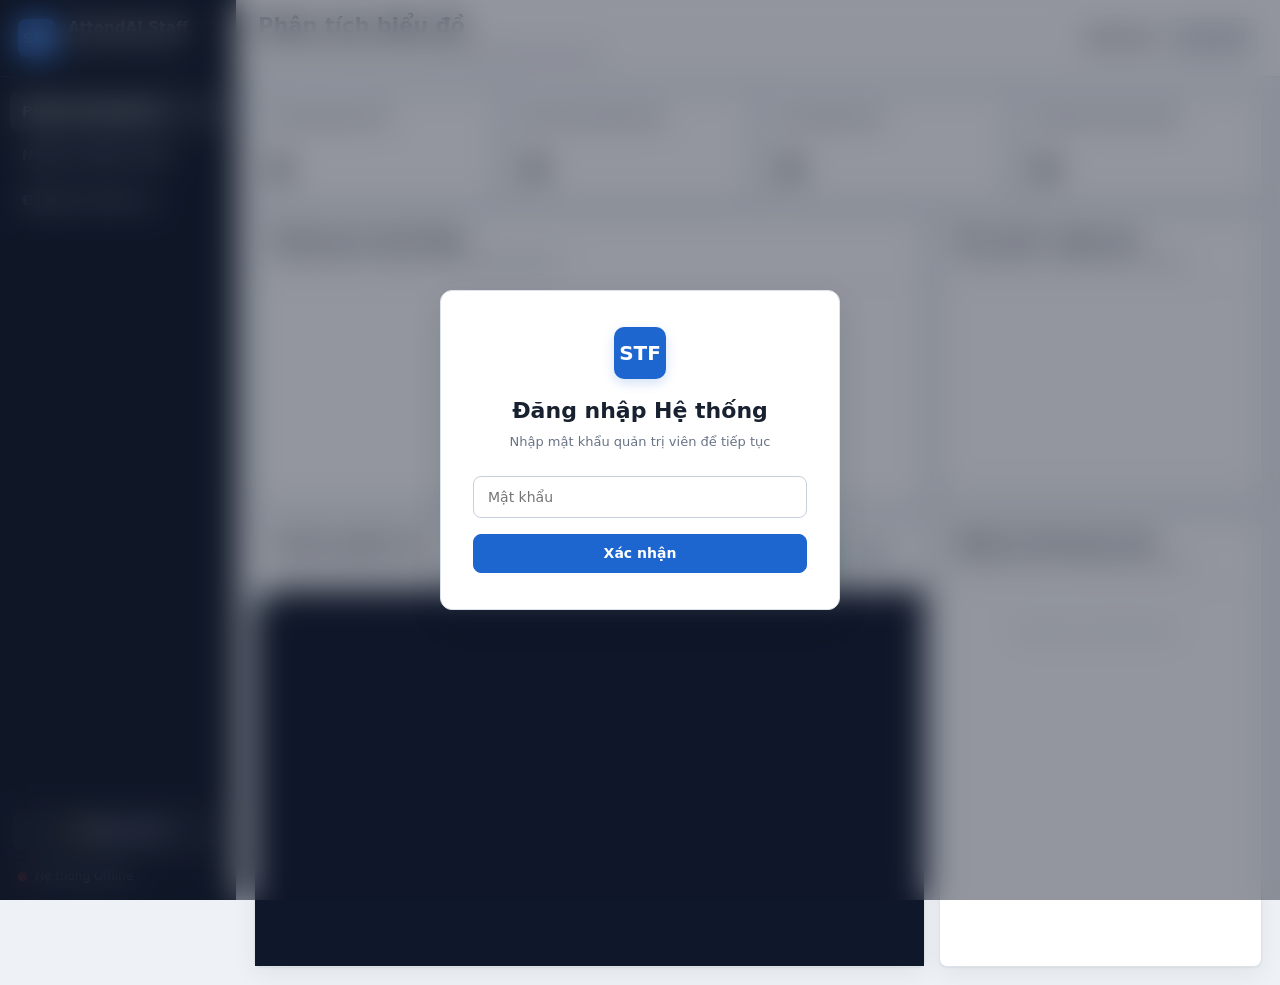
==== frontend/admin/index.html @ 1f4bd06a "Initial commit: AttendAI complete system" ====
<!DOCTYPE html>
<html lang="vi">
<head>
  <meta charset="UTF-8">
  <meta name="viewport" content="width=device-width, initial-scale=1.0">
  <title>AttendAI Admin — Quản lý nhân viên</title>
  <meta name="description" content="Dashboard quản trị nhận diện khuôn mặt nhân viên">
  <link rel="stylesheet" href="admin.css">
  <script src="https://cdn.jsdelivr.net/npm/sweetalert2@11"></script>
</head>
<body>
  <aside class="sidebar" aria-label="Admin navigation">
    <div class="brand">
      <div class="brand-mark">STF</div>
      <div>
        <div class="brand-title">AttendAI Staff</div>
        <div class="brand-subtitle">Quản trị Hệ thống</div>
      </div>
    </div>

    <nav class="nav-list">
      <button class="nav-item active" type="button" data-view="dashboard">Phân tích biểu đồ</button>
      <button class="nav-item" type="button" data-view="attendance">Nhật ký điểm danh</button>
      <button class="nav-item" type="button" data-view="users">Đăng ký nhân sự</button>
    </nav>

    <div class="sidebar-footer">
      <button id="logoutBtn" class="btn-logout" type="button">🔓 Đăng xuất</button>
      <div class="sidebar-status">
        <span class="status-dot" id="wsDot"></span>
        <span id="wsStatus">WebSocket offline</span>
      </div>
    </div>
  </aside>

  <main class="app-shell">
    <header class="topbar">
      <div>
        <h1 id="pageTitle">Phân tích biểu đồ</h1>
        <p id="pageSubtitle">Phân tích tần suất và lưu lượng điểm danh nhân viên</p>
      </div>
      <div class="topbar-actions">
        <time class="clock" id="clock">--:--:--</time>
        <button class="btn btn-secondary" type="button" data-action="refresh-all">Làm mới</button>
      </div>
    </header>

    <div class="content">
      
      <!-- ═══ VIEW 1: ANALYSE (Biểu đồ) ══════════════════════ -->
      <section class="view-panel active" id="view-dashboard" data-panel="dashboard">
        <div class="metric-grid">
          <article class="metric-card">
            <span class="metric-label">Tổng nhân viên</span>
            <strong id="metricStudents">0</strong>
          </article>
          <article class="metric-card">
            <span class="metric-label">Đã đi làm hôm nay</span>
            <strong id="metricActiveSession">0</strong>
          </article>
          <article class="metric-card">
            <span class="metric-label">Vào đúng giờ</span>
            <strong id="metricClasses">0</strong>
          </article>
          <article class="metric-card">
            <span class="metric-label">Tổng số lượt quét</span>
            <strong id="metricAttendance">0</strong>
          </article>
        </div>

        <div class="dashboard-grid">
          <!-- Department Stats Bar Chart -->
          <section class="panel">
            <div class="panel-header">
              <div>
                <h2>Phòng ban hoạt động</h2>
                <p>Số lượt check-in hôm nay theo từng bộ phận</p>
              </div>
            </div>
            <div id="deptChartContainer" class="chart-bar-container">
              <!-- Dynamically populated -->
            </div>
          </section>

          <!-- Weekly Check-in Bar Chart -->
          <section class="panel">
            <div class="panel-header">
              <div>
                <h2>Tần suất 7 ngày qua</h2>
                <p>Số lượt check-in ghi nhận mỗi ngày</p>
              </div>
            </div>
            <div id="weeklyChart" class="weekly-chart">
              <!-- Dynamically populated -->
            </div>
          </section>

          <!-- Realtime Camera Stream -->
          <section class="panel">
            <div class="panel-header">
              <div>
                <h2>Camera giám sát</h2>
                <p>Luồng nhận diện trực tiếp</p>
              </div>
              <div class="button-row">
                <button class="btn btn-success" type="button" data-action="start-camera">Bật</button>
                <button class="btn btn-secondary" type="button" data-action="stop-camera">Tắt</button>
              </div>
            </div>
            <div class="camera-frame">
              <img id="cameraPreview" src="/api/camera/stream" alt="Camera stream">
              <div class="cam-waiting hidden" id="adminCamWaiting">
                <div class="cam-waiting-icon">📷</div>
                <p>Camera offline</p>
              </div>
            </div>
          </section>

          <!-- Realtime Event Logs -->
          <section class="panel">
            <div class="panel-header">
              <div>
                <h2>Nhật ký thời gian thực</h2>
                <p>Sự kiện check-in trực tiếp từ camera</p>
              </div>
            </div>
            <div class="event-list" id="eventFeed">
              <p class="empty-text">Đang chờ sự kiện quét...</p>
            </div>
          </section>
        </div>
      </section>

      <!-- ═══ VIEW 2: LOGS (Nhật ký) ═════════════════════════ -->
      <section class="view-panel" id="view-attendance" data-panel="attendance">
        <section class="panel">
          <div class="panel-header">
            <div>
              <h2>Nhật ký điểm danh</h2>
              <p id="attendanceCountText">0 bản ghi</p>
            </div>
            <div class="button-row">
              <button class="btn btn-secondary" type="button" data-action="clear-attendance-filter">Xóa lọc</button>
              <button class="btn btn-primary" type="button" data-action="export-attendance">Xuất CSV</button>
            </div>
          </div>
          <div class="filter-grid">
            <label>
              <span>Phòng ban</span>
              <select id="attendanceDeptFilter">
                <option value="">Tất cả phòng ban</option>
                <option value="Cyber Security">Cyber Security</option>
                <option value="Physical Intelligence">Physical Intelligence</option>
                <option value="Logistics & Supply">Logistics & Supply</option>
                <option value="Executive Board">Executive Board</option>
              </select>
            </label>
            <label>
              <span>Ngày điểm danh</span>
              <input id="attendanceDateFilter" type="date">
            </label>
            <label>
              <span>Tìm kiếm tên / mã số</span>
              <input id="attendanceSearchFilter" type="text" placeholder="Nhập từ khóa...">
            </label>
          </div>
          <div class="table-wrap">
            <table>
              <thead>
                <tr>
                  <th>Ảnh</th>
                  <th>Mã nhân viên</th>
                  <th>Họ và tên</th>
                  <th>Phòng ban</th>
                  <th>Thời gian quét</th>
                  <th>Độ tin cậy</th>
                </tr>
              </thead>
              <tbody id="attendanceTableBody">
                <tr><td colspan="6" class="empty-row">Đang tải dữ liệu.</td></tr>
              </tbody>
            </table>
          </div>
        </section>
      </section>

      <!-- ═══ VIEW 3: REGISTER (Đăng ký Staff) ═══════════════ -->
      <section class="view-panel" id="view-users" data-panel="users">
        <!-- Form Register Staff (Collapsible) -->
        <section class="panel collapsible-panel" id="registerFormPanel">
          <div class="panel-header" style="background: var(--surface-muted);">
            <div>
              <h2>Đăng ký Staff Credentials</h2>
              <p>Thêm thông tin nhân viên và định dạng khuôn mặt</p>
            </div>
            <button class="btn btn-ghost" type="button" id="btnCloseRegisterForm">Đóng</button>
          </div>
          <form class="form-stack" id="userCreateForm">
            <div class="form-grid" style="grid-template-columns: repeat(auto-fit, minmax(200px, 1fr)); gap: 14px; padding: 16px;">
              <label>
                <span>STAFF ID</span>
                <input id="userCode" name="user_code" autocomplete="off" placeholder="EMP-000-X" required>
              </label>
              <label>
                <span>FULL NAME</span>
                <input id="userName" name="full_name" autocomplete="name" placeholder="Johnathan Vance" required>
              </label>
              <label>
                <span>DEPARTMENT</span>
                <select id="userDept" name="department" required>
                  <option value="Cyber Security">Cyber Security</option>
                  <option value="Physical Intelligence">Physical Intelligence</option>
                  <option value="Logistics & Supply">Logistics & Supply</option>
                  <option value="Executive Board">Executive Board</option>
                </select>
              </label>
              <label>
                <span>Tải ảnh khuôn mặt khuôn mẫu</span>
                <input id="userFaceFiles" name="faces" type="file" accept="image/*" multiple>
              </label>
            </div>
            <div class="preview-grid" id="userFacePreview" style="padding: 0 16px;"></div>
            <div class="modal-actions" style="padding: 12px 16px 16px; border-top: 1px solid var(--line);">
              <button class="btn btn-primary" type="submit" style="min-width: 150px;">Đăng ký</button>
            </div>
          </form>
        </section>

        <!-- Listing Staff Credentials -->
        <section class="panel">
          <div class="panel-header">
            <div>
              <h2>Danh sách Staff Credentials</h2>
              <p id="userCountText">0 bản ghi</p>
            </div>
            <button class="btn btn-primary" id="btnToggleRegisterForm" type="button">
              Đăng ký nhân sự mới
            </button>
          </div>
          
          <!-- Filters (Phòng ban + Tìm kiếm) -->
          <div class="filter-grid" style="border-bottom: 1px solid var(--line); padding: 14px 16px;">
            <label>
              <span>Phòng ban</span>
              <select id="userRoleFilter">
                <option value="">Tất cả</option>
                <option value="Cyber Security">Cyber Security</option>
                <option value="Physical Intelligence">Physical Intelligence</option>
                <option value="Logistics & Supply">Logistics & Supply</option>
                <option value="Executive Board">Executive Board</option>
              </select>
            </label>
            <label>
              <span>Ngày đăng ký</span>
              <input id="userDateFilter" type="date">
            </label>
            <label>
              <span>Tìm kiếm tên / mã số</span>
              <input id="userSearchFilter" type="text" placeholder="Nhập từ khóa...">
            </label>
          </div>

          <div class="table-wrap">
            <table>
              <thead>
                <tr>
                  <th>Ảnh Face</th>
                  <th>Staff ID</th>
                  <th>Name</th>
                  <th>Department</th>
                  <th>Status</th>
                  <th>Date</th>
                  <th class="table-actions">Action</th>
                </tr>
              </thead>
              <tbody id="userTableBody">
                <tr><td colspan="7" class="empty-row">Đang tải dữ liệu.</td></tr>
              </tbody>
            </table>
          </div>
        </section>
      </section>

    </div>
  </main>

  <!-- Edit Staff Dialog -->
  <dialog class="modal" id="userEditDialog">
    <form class="modal-card" id="userEditForm" method="dialog">
      <div class="modal-header">
        <h2>Chỉnh sửa nhân viên</h2>
        <button class="btn btn-ghost" type="button" data-action="close-user-dialog">Đóng</button>
      </div>
      <input id="editUserId" type="hidden">
      <label>
        <span>Mã nhân viên (Staff ID)</span>
        <input id="editUserCode" required>
      </label>
      <label>
        <span>Họ và tên (Full Name)</span>
        <input id="editUserName" required>
      </label>
      <label>
        <span>Phòng ban (Department)</span>
        <select id="editUserDept">
          <option value="Cyber Security">Cyber Security</option>
          <option value="Physical Intelligence">Physical Intelligence</option>
          <option value="Logistics & Supply">Logistics & Supply</option>
          <option value="Executive Board">Executive Board</option>
        </select>
      </label>
      <label>
        <span>Đăng ký thêm ảnh khuôn mặt</span>
        <input id="editUserFaceFiles" type="file" accept="image/*" multiple>
      </label>
      <div class="modal-actions" style="margin-top: 18px;">
        <button class="btn btn-secondary" type="button" data-action="close-user-dialog">Hủy</button>
        <button class="btn btn-primary" type="submit">Lưu thay đổi</button>
      </div>
    </form>
  </dialog>

  <!-- Premium Glassmorphism Lock Overlay for Authentication -->
  <div id="adminLoginOverlay" class="login-overlay hidden">
    <div class="login-card">
      <div class="login-logo">STF</div>
      <h2>Đăng nhập Hệ thống</h2>
      <p>Nhập mật khẩu quản trị viên để tiếp tục</p>
      <form id="adminLoginForm">
        <input type="password" id="adminPasswordInput" placeholder="Mật khẩu" required autocomplete="current-password">
        <button type="submit" class="btn btn-primary" style="width: 100%;">Xác nhận</button>
      </form>
    </div>
  </div>

  <div class="toast" id="toast"></div>

  <script src="admin.js"></script>
</body>
</html>
---- frontend/admin/admin.css ----
:root {
  --bg: #eef2f6;
  --surface: #ffffff;
  --surface-muted: #f7f9fc;
  --line: #dbe2ea;
  --line-strong: #c6d0dc;
  --text: #18212f;
  --muted: #687386;
  --faint: #98a2b3;
  --primary: #1d66d0;
  --primary-dark: #1657b3;
  --primary-soft: #e8f1ff;
  --success: #0f8a5f;
  --success-soft: #e9f8f1;
  --danger: #c93737;
  --danger-soft: #fff0f0;
  --warning: #b56a00;
  --warning-soft: #fff6df;
  --purple: #7452c8;
  --purple-soft: #f1edff;
  --radius: 8px;
  --shadow: 0 1px 2px rgba(16, 24, 40, 0.06), 0 8px 24px rgba(16, 24, 40, 0.06);
  --sidebar-width: 236px;
}

* {
  box-sizing: border-box;
}

html,
body {
  min-height: 100%;
}

html {
  width: 100%;
}

body {
  margin: 0;
  min-width: 320px;
  background: var(--bg);
  color: var(--text);
  display: flex;
  font-family: Inter, ui-sans-serif, system-ui, -apple-system, BlinkMacSystemFont, "Segoe UI", sans-serif;
  font-size: 14px;
  line-height: 1.45;
  overflow-x: hidden;
}

button,
input,
select {
  font: inherit;
  min-width: 0;
}

button {
  cursor: pointer;
}

img {
  max-width: 100%;
  display: block;
}

.sidebar {
  width: var(--sidebar-width);
  min-width: var(--sidebar-width);
  height: 100vh;
  background: #101827;
  color: #e9eef8;
  display: flex;
  flex-direction: column;
  position: sticky;
  top: 0;
  overflow-y: auto;
  overflow-x: hidden;
  flex-shrink: 0;
}

.brand {
  min-height: 76px;
  display: flex;
  align-items: center;
  gap: 12px;
  padding: 18px;
  border-bottom: 1px solid rgba(255, 255, 255, 0.08);
}

.brand > div:last-child {
  min-width: 0;
}

.brand-mark {
  width: 38px;
  min-width: 38px;
  height: 38px;
  border-radius: var(--radius);
  display: grid;
  place-items: center;
  background: #2f7df0;
  color: #fff;
  font-weight: 800;
}

.brand-title {
  font-weight: 800;
  font-size: 15px;
  overflow: hidden;
  text-overflow: ellipsis;
  white-space: nowrap;
}

.brand-subtitle {
  color: #9ba8bd;
  font-size: 12px;
  margin-top: 1px;
  overflow: hidden;
  text-overflow: ellipsis;
  white-space: nowrap;
}

.nav-list {
  display: grid;
  gap: 4px;
  padding: 14px 10px;
}

.nav-item {
  width: 100%;
  min-height: 40px;
  border: 0;
  background: transparent;
  color: #b8c2d4;
  border-radius: var(--radius);
  padding: 10px 12px;
  text-align: left;
  font-weight: 650;
}

.nav-item:hover,
.nav-item.active {
  background: rgba(255, 255, 255, 0.1);
  color: #fff;
}

.sidebar-footer {
  margin-top: auto;
  padding: 10px 14px 0;
  display: flex;
  flex-direction: column;
  gap: 6px;
}

.sidebar-status {
  display: flex;
  align-items: center;
  gap: 8px;
  min-height: 44px;
  padding: 10px 4px 14px;
  color: #aeb9ca;
  border-top: 1px solid rgba(255, 255, 255, 0.08);
  font-size: 12px;
}

.btn-logout {
  width: 100%;
  border: 1px solid rgba(255, 255, 255, 0.12);
  border-radius: var(--radius);
  background: rgba(255, 255, 255, 0.05);
  color: #c9d3e8;
  padding: 9px 12px;
  font-weight: 700;
  font-size: 13px;
  cursor: pointer;
  text-align: center;
  transition: background 0.18s, border-color 0.18s, color 0.18s;
}

.btn-logout:hover {
  background: rgba(201, 55, 55, 0.18);
  border-color: rgba(201, 55, 55, 0.4);
  color: #ff8080;
}

.status-dot {
  width: 9px;
  min-width: 9px;
  height: 9px;
  border-radius: 99px;
  background: var(--danger);
}

.status-dot.online {
  background: #19b77d;
  box-shadow: 0 0 0 4px rgba(25, 183, 125, 0.16);
}

.app-shell {
  min-width: 0;
  flex: 1;
  min-height: 100vh;
  display: flex;
  flex-direction: column;
}

.topbar {
  min-height: 76px;
  background: rgba(255, 255, 255, 0.9);
  backdrop-filter: blur(10px);
  border-bottom: 1px solid var(--line);
  display: flex;
  align-items: center;
  justify-content: space-between;
  gap: 18px;
  padding: 14px 22px;
  position: sticky;
  top: 0;
  z-index: 10;
}

.topbar > div:first-child,
.panel-header > div:first-child,
.modal-header > div:first-child {
  min-width: 0;
}

.topbar h1,
.panel h2,
.modal h2 {
  margin: 0;
  line-height: 1.2;
  overflow-wrap: anywhere;
}

.topbar h1 {
  font-size: 21px;
}

.topbar p,
.panel-header p,
.modal-header p {
  margin: 4px 0 0;
  color: var(--muted);
  font-size: 13px;
  overflow-wrap: anywhere;
}

.topbar-actions {
  display: flex;
  align-items: center;
  justify-content: flex-end;
  gap: 10px;
  flex-wrap: wrap;
  min-width: 0;
}

.session-badge {
  border: 1px solid var(--line);
  background: var(--surface-muted);
  border-radius: 999px;
  padding: 7px 12px;
  color: var(--muted);
  font-size: 12px;
  font-weight: 700;
  max-width: 280px;
  overflow: hidden;
  text-overflow: ellipsis;
  white-space: nowrap;
}

.session-badge.active {
  color: var(--success);
  background: var(--success-soft);
  border-color: rgba(15, 138, 95, 0.24);
}

.clock {
  font-weight: 800;
  font-variant-numeric: tabular-nums;
  min-width: 76px;
  text-align: right;
}

.content {
  padding: 18px;
  min-width: 0;
}

.view-panel {
  display: none;
}

.view-panel.active {
  display: block;
  min-width: 0;
}

.metric-grid {
  display: grid;
  grid-template-columns: repeat(4, minmax(160px, 1fr));
  gap: 14px;
  margin-bottom: 14px;
}

.metric-grid.compact {
  margin-top: 14px;
}

.metric-card,
.panel {
  background: var(--surface);
  border: 1px solid var(--line);
  border-radius: var(--radius);
  box-shadow: var(--shadow);
  min-width: 0;
}

.metric-card {
  padding: 16px;
  min-height: 104px;
  display: grid;
  align-content: space-between;
  gap: 12px;
}

.metric-label {
  color: var(--muted);
  font-size: 12px;
  font-weight: 700;
  text-transform: uppercase;
  min-height: 32px;
  overflow-wrap: anywhere;
}

.metric-card strong {
  font-size: 28px;
  line-height: 1;
  overflow-wrap: anywhere;
}

.dashboard-grid {
  display: grid;
  grid-template-columns: minmax(0, 1.35fr) minmax(320px, 0.65fr);
  gap: 14px;
}

.dashboard-grid > .panel,
.split-layout > .panel {
  min-width: 0;
}

.split-layout {
  display: grid;
  grid-template-columns: minmax(280px, 360px) minmax(0, 1fr);
  gap: 14px;
  align-items: start;
}

.panel-wide {
  grid-column: span 1;
}

.panel-fill {
  min-width: 0;
}

.panel-header {
  min-height: 62px;
  display: flex;
  align-items: center;
  justify-content: space-between;
  gap: 14px;
  padding: 14px 16px;
  border-bottom: 1px solid var(--line);
}

.panel h2 {
  font-size: 16px;
}

.panel-footer {
  border-top: 1px solid var(--line);
  padding: 14px 16px;
  display: flex;
  align-items: center;
  justify-content: space-between;
  gap: 14px;
}

.danger-zone {
  background: var(--danger-soft);
}

.danger-zone strong,
.danger-zone span {
  display: block;
}

.danger-zone span {
  color: var(--muted);
  font-size: 12px;
  margin-top: 2px;
}

.active-session {
  padding: 16px;
}

.active-session-card {
  display: grid;
  gap: 12px;
}

.active-session-title {
  font-size: 18px;
  font-weight: 800;
}

.active-session-meta {
  display: flex;
  flex-wrap: wrap;
  gap: 8px;
}

.progress-track {
  height: 10px;
  border-radius: 999px;
  background: var(--line);
  overflow: hidden;
}

.progress-fill {
  height: 100%;
  width: var(--progress, 0%);
  background: var(--success);
}

.camera-frame {
  background: #0f172a;
  aspect-ratio: 16 / 9;
  min-height: 220px;
  display: grid;
  place-items: center;
  overflow: hidden;
  position: relative;
}

.camera-frame img {
  width: 100%;
  height: 100%;
  object-fit: cover;
}

.event-list {
  min-height: 160px;
  max-height: 320px;
  overflow: auto;
  padding: 10px;
}

.event-item {
  border: 1px solid var(--line);
  border-radius: var(--radius);
  padding: 10px;
  display: grid;
  gap: 3px;
  margin-bottom: 8px;
  background: var(--surface-muted);
}

.event-item strong {
  font-size: 13px;
}

.event-item time {
  color: var(--muted);
  font-size: 12px;
}

.event-success {
  background: var(--success-soft);
  border-color: rgba(15, 138, 95, 0.22);
}

.event-warning {
  background: var(--warning-soft);
  border-color: rgba(181, 106, 0, 0.22);
}

.event-danger {
  background: var(--danger-soft);
  border-color: rgba(201, 55, 55, 0.2);
}

.form-stack {
  padding: 16px;
  display: grid;
  gap: 12px;
}

.form-grid,
.filter-grid {
  display: grid;
  grid-template-columns: repeat(2, minmax(0, 1fr));
  gap: 12px;
}

.filter-grid {
  grid-template-columns: repeat(3, minmax(180px, 1fr));
  padding: 16px;
  border-bottom: 1px solid var(--line);
}

label {
  display: grid;
  gap: 6px;
}

label span,
.inline-field span {
  color: var(--muted);
  font-size: 12px;
  font-weight: 750;
}

input,
select {
  width: 100%;
  min-width: 0;
  border: 1px solid var(--line-strong);
  border-radius: var(--radius);
  background: #fff;
  color: var(--text);
  padding: 9px 10px;
  min-height: 38px;
  outline: none;
}

input:focus,
select:focus {
  border-color: var(--primary);
  box-shadow: 0 0 0 3px rgba(29, 102, 208, 0.14);
}

input[type="file"] {
  padding: 8px;
}

.inline-field {
  min-width: 170px;
}

.button-row {
  display: flex;
  align-items: center;
  gap: 8px;
  flex-wrap: wrap;
  min-width: 0;
}

.btn {
  min-height: 36px;
  min-width: 76px;
  border: 1px solid transparent;
  border-radius: var(--radius);
  display: inline-flex;
  align-items: center;
  justify-content: center;
  gap: 6px;
  padding: 8px 12px;
  color: var(--text);
  background: #fff;
  font-weight: 750;
  text-decoration: none;
  white-space: nowrap;
}

.btn:hover {
  filter: brightness(0.98);
}

.btn-primary {
  background: var(--primary);
  border-color: var(--primary);
  color: #fff;
}

.btn-primary:hover {
  background: var(--primary-dark);
}

.btn-secondary {
  background: var(--surface-muted);
  border-color: var(--line-strong);
}

.btn-success {
  background: var(--success);
  border-color: var(--success);
  color: #fff;
}

.btn-danger {
  background: var(--danger);
  border-color: var(--danger);
  color: #fff;
}

.btn-ghost {
  background: transparent;
  border-color: transparent;
  color: var(--muted);
}

.btn-full {
  width: 100%;
}

.icon-btn {
  width: 34px;
  min-width: 34px;
  height: 34px;
  min-height: 34px;
  padding: 0;
}

.table-wrap {
  width: 100%;
  min-width: 0;
  overflow: auto;
  -webkit-overflow-scrolling: touch;
}

table {
  width: 100%;
  border-collapse: collapse;
  min-width: 860px;
}

th,
td {
  border-bottom: 1px solid var(--line);
  padding: 10px 12px;
  text-align: left;
  vertical-align: middle;
  min-height: 48px;
}

th {
  background: var(--surface-muted);
  color: var(--muted);
  font-size: 12px;
  font-weight: 800;
  text-transform: uppercase;
}

tbody tr:hover td {
  background: #fbfcfe;
}

.table-actions {
  text-align: right;
  white-space: nowrap;
}

.action-cell {
  display: flex;
  justify-content: flex-end;
  gap: 8px;
  min-width: 148px;
}

.empty-row,
.empty-text {
  color: var(--faint);
  text-align: center;
}

.empty-row {
  padding: 28px 12px;
}

.empty-text {
  margin: 0;
  padding: 20px;
}

.cell-main {
  font-weight: 800;
  overflow-wrap: anywhere;
}

.cell-sub {
  color: var(--muted);
  font-size: 12px;
  margin-top: 2px;
  overflow-wrap: anywhere;
}

.avatar,
.face-thumb,
.table-avatar,
.table-avatar-fallback {
  width: 38px;
  min-width: 38px;
  height: 38px;
  border-radius: var(--radius);
  background: var(--primary-soft);
  color: var(--primary);
  font-weight: 850;
  object-fit: cover;
}

.avatar,
.face-thumb,
.table-avatar-fallback {
  display: grid;
  place-items: center;
}

.table-avatar {
  display: block;
}

.table-avatar-fallback {
  color: var(--muted);
  background: var(--surface-muted);
}

.badge {
  display: inline-flex;
  align-items: center;
  min-height: 24px;
  border: 1px solid var(--line);
  border-radius: 999px;
  padding: 3px 8px;
  font-size: 11px;
  font-weight: 850;
  white-space: nowrap;
}

.badge-success {
  background: var(--success-soft);
  border-color: rgba(15, 138, 95, 0.22);
  color: var(--success);
}

.badge-warning {
  background: var(--warning-soft);
  border-color: rgba(181, 106, 0, 0.24);
  color: var(--warning);
}

.badge-danger {
  background: var(--danger-soft);
  border-color: rgba(201, 55, 55, 0.22);
  color: var(--danger);
}

.error-text {
  color: var(--danger);
}

.chip {
  display: inline-flex;
  align-items: center;
  border: 1px solid var(--line);
  border-radius: 999px;
  padding: 3px 8px;
  font-size: 12px;
  font-weight: 800;
  white-space: nowrap;
}

.chip-blue {
  background: var(--primary-soft);
  border-color: rgba(29, 102, 208, 0.18);
  color: var(--primary);
}

.chip-green {
  background: var(--success-soft);
  border-color: rgba(15, 138, 95, 0.2);
  color: var(--success);
}

.chip-red {
  background: var(--danger-soft);
  border-color: rgba(201, 55, 55, 0.18);
  color: var(--danger);
}

.chip-amber {
  background: var(--warning-soft);
  border-color: rgba(181, 106, 0, 0.2);
  color: var(--warning);
}

.chip-purple {
  background: var(--purple-soft);
  border-color: rgba(116, 82, 200, 0.2);
  color: var(--purple);
}

.chip-gray {
  background: var(--surface-muted);
  color: var(--muted);
}

.preview-grid {
  display: flex;
  flex-wrap: wrap;
  gap: 8px;
  min-height: 0;
}

.preview-grid img {
  width: 62px;
  min-width: 62px;
  height: 62px;
  object-fit: cover;
  border-radius: var(--radius);
  border: 1px solid var(--line);
}

.health-grid {
  display: grid;
  grid-template-columns: repeat(2, minmax(0, 1fr));
  gap: 1px;
  background: var(--line);
  margin: 16px;
  border: 1px solid var(--line);
  border-radius: var(--radius);
  overflow: hidden;
}

.health-item {
  background: var(--surface);
  display: flex;
  align-items: center;
  justify-content: space-between;
  gap: 12px;
  padding: 12px;
}

.health-item span:first-child {
  color: var(--muted);
  font-weight: 750;
  font-size: 12px;
}

.health-item span:last-child {
  font-weight: 850;
  text-align: right;
}

.config-list {
  display: grid;
}

.config-row {
  display: grid;
  grid-template-columns: minmax(0, 1fr) 190px;
  gap: 12px;
  align-items: center;
  padding: 14px 16px;
  border-bottom: 1px solid var(--line);
}

.config-row:last-child {
  border-bottom: 0;
}

.config-key {
  font-weight: 850;
}

.config-desc {
  color: var(--muted);
  font-size: 12px;
  margin-top: 2px;
}

.config-control {
  display: flex;
  gap: 8px;
}

.modal {
  width: min(760px, calc(100vw - 32px));
  min-width: min(320px, calc(100vw - 32px));
  border: 0;
  padding: 0;
  border-radius: var(--radius);
  background: transparent;
}

.modal::backdrop {
  background: rgba(15, 23, 42, 0.54);
}

.modal-card {
  background: var(--surface);
  border-radius: var(--radius);
  border: 1px solid var(--line);
  box-shadow: 0 24px 80px rgba(15, 23, 42, 0.28);
  padding: 0;
  display: grid;
  gap: 14px;
  min-width: 0;
}

form.modal-card {
  padding-bottom: 16px;
}

form.modal-card > label,
form.modal-card > .form-grid {
  padding: 0 16px;
}

.modal-header {
  display: flex;
  align-items: center;
  justify-content: space-between;
  gap: 14px;
  padding: 16px;
  border-bottom: 1px solid var(--line);
}

.modal-actions {
  display: flex;
  justify-content: flex-end;
  gap: 8px;
  padding: 0 16px;
  flex-wrap: wrap;
}

.add-student-row {
  padding: 16px;
  display: grid;
  grid-template-columns: minmax(0, 1fr) auto;
  gap: 10px;
  align-items: end;
  border-bottom: 1px solid var(--line);
}

.modal-table {
  min-height: 160px;
  max-height: 420px;
}

.toast {
  position: fixed;
  left: 50%;
  bottom: 22px;
  transform: translate(-50%, 16px);
  opacity: 0;
  pointer-events: none;
  background: #111827;
  color: #fff;
  border-radius: 999px;
  padding: 10px 16px;
  font-weight: 750;
  box-shadow: var(--shadow);
  z-index: 100;
  max-width: min(560px, calc(100vw - 32px));
  min-width: min(220px, calc(100vw - 32px));
  text-align: center;
  overflow-wrap: anywhere;
  transition: opacity 160ms ease, transform 160ms ease;
}

.toast.show {
  opacity: 1;
  transform: translate(-50%, 0);
}

.toast.error {
  background: var(--danger);
}

@media (max-width: 1160px) {
  .metric-grid {
    grid-template-columns: repeat(2, minmax(0, 1fr));
  }

  .dashboard-grid,
  .split-layout {
    grid-template-columns: minmax(0, 1fr);
  }
}

@media (max-width: 860px) {
  body {
    display: block;
  }

  .sidebar {
    width: 100%;
    height: auto;
    min-height: auto;
    position: static;
    overflow: visible;
    flex-shrink: unset;
  }

  .brand {
    min-height: auto;
  }

  .nav-list {
    display: flex;
    overflow-x: auto;
    padding: 10px;
    -ms-overflow-style: none;
    scrollbar-width: none;
  }
  .nav-list::-webkit-scrollbar {
    display: none;
  }

  .nav-item {
    flex: 0 0 auto;
    width: auto;
  }

  .sidebar-footer {
    display: none;
  }

  .topbar {
    position: static;
    align-items: flex-start;
    flex-direction: column;
  }

  .topbar-actions {
    width: 100%;
    justify-content: flex-start;
  }

  .session-badge {
    max-width: 100%;
  }

  .content {
    padding: 12px;
  }

  .metric-grid,
  .filter-grid,
  .form-grid,
  .health-grid,
  .config-row,
  .add-student-row {
    grid-template-columns: 1fr;
  }

  .panel-footer {
    align-items: flex-start;
    flex-direction: column;
  }

  .clock {
    text-align: left;
  }
}

/* Camera waiting overlay */
.cam-waiting {
  position: absolute;
  inset: 0;
  display: flex;
  flex-direction: column;
  align-items: center;
  justify-content: center;
  gap: 12px;
  background: rgba(15, 23, 42, 0.9);
  color: var(--muted);
  z-index: 5;
  transition: opacity .4s ease;
}

.cam-waiting.hidden {
  opacity: 0;
  pointer-events: none;
}

.cam-waiting-icon {
  font-size: 2.5rem;
  animation: float 3s ease-in-out infinite;
}

@keyframes float {
  0%, 100% { transform: translateY(0); }
  50% { transform: translateY(-6px); }
}

.cam-waiting p {
  font-weight: 800;
  font-size: 1.1rem;
  letter-spacing: 1px;
  margin: 0;
  text-transform: uppercase;
}

/* Login overlay */
.login-overlay {
  position: fixed;
  inset: 0;
  background: rgba(16, 24, 40, 0.45);
  backdrop-filter: blur(16px);
  z-index: 99999;
  display: grid;
  place-items: center;
  transition: opacity 0.3s ease;
}

.login-overlay.hidden {
  display: none;
}

.login-card {
  background: var(--surface);
  border-radius: 12px;
  width: 100%;
  max-width: 400px;
  padding: 36px 32px;
  box-shadow: 0 12px 32px rgba(16, 24, 40, 0.12);
  text-align: center;
  border: 1px solid var(--line);
}

.login-logo {
  width: 52px;
  height: 52px;
  background: var(--primary);
  color: #fff;
  border-radius: 10px;
  margin: 0 auto 16px;
  display: grid;
  place-items: center;
  font-size: 20px;
  font-weight: 800;
  box-shadow: 0 4px 12px rgba(29, 102, 208, 0.2);
}

.login-card h2 {
  font-size: 22px;
  font-weight: 800;
  color: var(--text);
  margin: 0 0 6px;
}

.login-card p {
  font-size: 13px;
  color: var(--muted);
  margin: 0 0 24px;
}

.login-card form {
  display: grid;
  gap: 16px;
}

.login-card input {
  width: 100%;
  padding: 10px 14px;
  border-radius: var(--radius);
  border: 1px solid var(--line-strong);
  font-size: 14px;
}

.login-card input:focus {
  outline: none;
  border-color: var(--primary);
  box-shadow: 0 0 0 3px rgba(29, 102, 208, 0.1);
}

/* Department Pie/Bar Chart styles */
.chart-bar-container {
  display: flex;
  flex-direction: column;
  gap: 14px;
  padding: 4px 16px 20px;
}

.chart-bar-row {
  display: grid;
  grid-template-columns: 140px 1fr 40px;
  align-items: center;
  gap: 12px;
}

.chart-bar-label {
  font-weight: 600;
  color: var(--text);
  font-size: 13px;
}

.chart-bar-track {
  height: 10px;
  background: var(--surface-muted);
  border-radius: 99px;
  overflow: hidden;
  border: 1px solid var(--line);
}

.chart-bar-fill {
  height: 100%;
  background: var(--primary);
  border-radius: 99px;
  width: 0;
  transition: width 0.8s cubic-bezier(0.4, 0, 0.2, 1);
}

.chart-bar-value {
  font-weight: 700;
  color: var(--muted);
  font-size: 12px;
  text-align: right;
}

/* Weekly check-in stats column styles */
.weekly-chart {
  display: grid;
  grid-template-columns: repeat(7, 1fr);
  align-items: flex-end;
  height: 200px;
  gap: 12px;
  padding: 24px 16px 0;
  border-bottom: 2px solid var(--line-strong);
  margin: 0 0 16px;
}

.weekly-col {
  display: flex;
  flex-direction: column;
  align-items: center;
  gap: 8px;
  height: 100%;
  justify-content: flex-end;
}

.weekly-bar-wrap {
  width: 100%;
  max-width: 32px;
  height: 100%;
  display: flex;
  flex-direction: column;
  justify-content: flex-end;
}

.weekly-bar {
  width: 100%;
  background: var(--primary);
  border-radius: 6px 6px 0 0;
  height: 0;
  transition: height 0.8s cubic-bezier(0.4, 0, 0.2, 1);
  position: relative;
  min-height: 4px;
}

.weekly-bar:hover {
  filter: brightness(1.15);
}

.weekly-tooltip {
  position: absolute;
  top: -28px;
  left: 50%;
  transform: translateX(-50%);
  background: var(--text);
  color: #fff;
  font-size: 10px;
  font-weight: 700;
  padding: 2px 6px;
  border-radius: 4px;
  opacity: 0;
  pointer-events: none;
  transition: opacity 0.2s;
  white-space: nowrap;
}

.weekly-bar:hover .weekly-tooltip {
  opacity: 1;
}.weekly-label {
  font-size: 11px;
  font-weight: 600;
  color: var(--muted);
}

/* Collapsible panel with slide up/down animation */
.collapsible-panel {
  max-height: 0;
  overflow: hidden;
  transition: max-height 0.4s cubic-bezier(0.4, 0, 0.2, 1), opacity 0.3s ease, margin-bottom 0.4s ease;
  opacity: 0;
  margin-bottom: 0 !important;
  border: none !important; /* Hide border when closed */
}

.collapsible-panel.open {
  max-height: 1000px;
  opacity: 1;
  margin-bottom: 14px !important;
  border: 1px solid var(--line) !important;
}
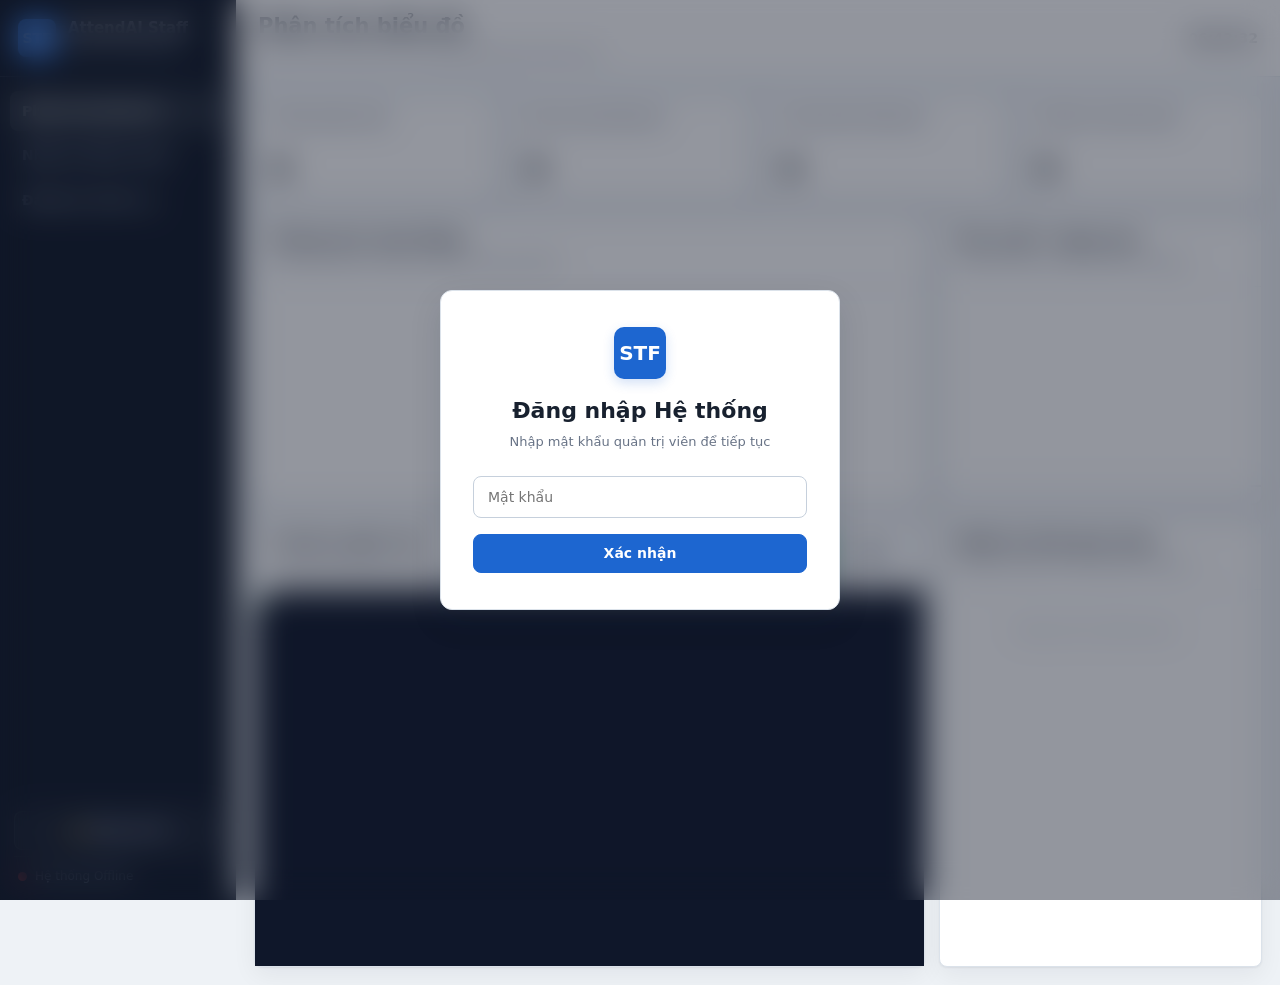
==== commit 29c74886: "refactor(kiosk,admin): clean UI kiosk, fix table alignment, fix WS disconnection error and improve a" ====
--- a/frontend/admin/index.html
+++ b/frontend/admin/index.html
@@ -41,7 +41,6 @@
       </div>
       <div class="topbar-actions">
         <time class="clock" id="clock">--:--:--</time>
-        <button class="btn btn-secondary" type="button" data-action="refresh-all">Làm mới</button>
       </div>
     </header>
 
@@ -59,7 +58,7 @@
             <strong id="metricActiveSession">0</strong>
           </article>
           <article class="metric-card">
-            <span class="metric-label">Vào đúng giờ</span>
+            <span class="metric-label">Lượt quét hôm nay</span>
             <strong id="metricClasses">0</strong>
           </article>
           <article class="metric-card">
--- a/frontend/admin/admin.css
+++ b/frontend/admin/admin.css
@@ -643,7 +643,7 @@
 td {
   border-bottom: 1px solid var(--line);
   padding: 10px 12px;
-  text-align: left;
+  text-align: center;
   vertical-align: middle;
   min-height: 48px;
 }
@@ -661,13 +661,14 @@
 }
 
 .table-actions {
-  text-align: right;
+  text-align: center;
   white-space: nowrap;
+  min-width: 148px;
 }
 
 .action-cell {
   display: flex;
-  justify-content: flex-end;
+  justify-content: center;
   gap: 8px;
   min-width: 148px;
 }
@@ -716,12 +717,13 @@
 .avatar,
 .face-thumb,
 .table-avatar-fallback {
-  display: grid;
+  display: inline-grid;
   place-items: center;
 }
 
 .table-avatar {
-  display: block;
+  display: inline-block;
+  vertical-align: middle;
 }
 
 .table-avatar-fallback {
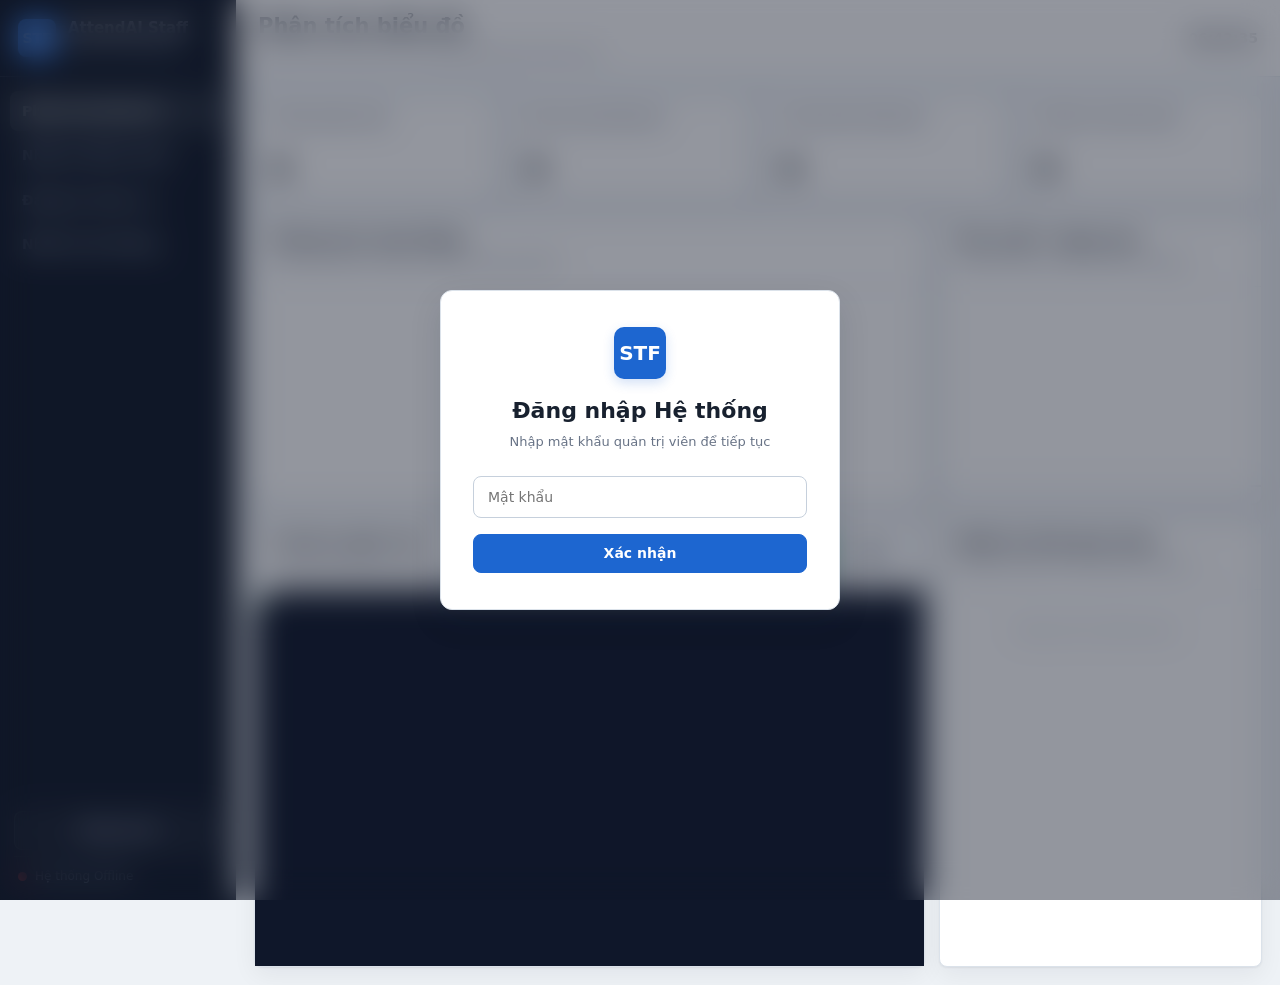
==== commit fd90cafb: "feat: enhance face attendance system, update admin/kiosk UI, add demo assets and standardize README" ====
--- a/frontend/admin/index.html
+++ b/frontend/admin/index.html
@@ -22,10 +22,11 @@
       <button class="nav-item active" type="button" data-view="dashboard">Phân tích biểu đồ</button>
       <button class="nav-item" type="button" data-view="attendance">Nhật ký điểm danh</button>
       <button class="nav-item" type="button" data-view="users">Đăng ký nhân sự</button>
+      <button class="nav-item" type="button" data-view="system-logs">Nhật ký hệ thống</button>
     </nav>
 
     <div class="sidebar-footer">
-      <button id="logoutBtn" class="btn-logout" type="button">🔓 Đăng xuất</button>
+      <button id="logoutBtn" class="btn-logout" type="button">Đăng xuất</button>
       <div class="sidebar-status">
         <span class="status-dot" id="wsDot"></span>
         <span id="wsStatus">WebSocket offline</span>
@@ -185,46 +186,6 @@
 
       <!-- ═══ VIEW 3: REGISTER (Đăng ký Staff) ═══════════════ -->
       <section class="view-panel" id="view-users" data-panel="users">
-        <!-- Form Register Staff (Collapsible) -->
-        <section class="panel collapsible-panel" id="registerFormPanel">
-          <div class="panel-header" style="background: var(--surface-muted);">
-            <div>
-              <h2>Đăng ký Staff Credentials</h2>
-              <p>Thêm thông tin nhân viên và định dạng khuôn mặt</p>
-            </div>
-            <button class="btn btn-ghost" type="button" id="btnCloseRegisterForm">Đóng</button>
-          </div>
-          <form class="form-stack" id="userCreateForm">
-            <div class="form-grid" style="grid-template-columns: repeat(auto-fit, minmax(200px, 1fr)); gap: 14px; padding: 16px;">
-              <label>
-                <span>STAFF ID</span>
-                <input id="userCode" name="user_code" autocomplete="off" placeholder="EMP-000-X" required>
-              </label>
-              <label>
-                <span>FULL NAME</span>
-                <input id="userName" name="full_name" autocomplete="name" placeholder="Johnathan Vance" required>
-              </label>
-              <label>
-                <span>DEPARTMENT</span>
-                <select id="userDept" name="department" required>
-                  <option value="Cyber Security">Cyber Security</option>
-                  <option value="Physical Intelligence">Physical Intelligence</option>
-                  <option value="Logistics & Supply">Logistics & Supply</option>
-                  <option value="Executive Board">Executive Board</option>
-                </select>
-              </label>
-              <label>
-                <span>Tải ảnh khuôn mặt khuôn mẫu</span>
-                <input id="userFaceFiles" name="faces" type="file" accept="image/*" multiple>
-              </label>
-            </div>
-            <div class="preview-grid" id="userFacePreview" style="padding: 0 16px;"></div>
-            <div class="modal-actions" style="padding: 12px 16px 16px; border-top: 1px solid var(--line);">
-              <button class="btn btn-primary" type="submit" style="min-width: 150px;">Đăng ký</button>
-            </div>
-          </form>
-        </section>
-
         <!-- Listing Staff Credentials -->
         <section class="panel">
           <div class="panel-header">
@@ -232,9 +193,6 @@
               <h2>Danh sách Staff Credentials</h2>
               <p id="userCountText">0 bản ghi</p>
             </div>
-            <button class="btn btn-primary" id="btnToggleRegisterForm" type="button">
-              Đăng ký nhân sự mới
-            </button>
           </div>
           
           <!-- Filters (Phòng ban + Tìm kiếm) -->
@@ -267,13 +225,62 @@
                   <th>Staff ID</th>
                   <th>Name</th>
                   <th>Department</th>
-                  <th>Status</th>
                   <th>Date</th>
                   <th class="table-actions">Action</th>
                 </tr>
               </thead>
               <tbody id="userTableBody">
-                <tr><td colspan="7" class="empty-row">Đang tải dữ liệu.</td></tr>
+                <tr><td colspan="6" class="empty-row">Đang tải dữ liệu.</td></tr>
+              </tbody>
+            </table>
+          </div>
+        </section>
+      </section>
+
+      <!-- ═══ VIEW 4: SYSTEM LOGS (Nhật ký hệ thống) ═════════ -->
+      <section class="view-panel" id="view-system-logs" data-panel="system-logs">
+        <section class="panel">
+          <div class="panel-header">
+            <div>
+              <h2>Nhật ký hệ thống</h2>
+              <p id="systemLogsCountText">0 bản ghi</p>
+            </div>
+            <div class="button-row">
+              <button class="btn btn-secondary" type="button" data-action="clear-syslog-filter">Xóa lọc</button>
+            </div>
+          </div>
+          <div class="filter-grid" style="grid-template-columns: repeat(auto-fit, minmax(150px, 1fr)); gap: 14px; padding: 14px 16px;">
+            <label>
+              <span>Loại sự kiện</span>
+              <select id="syslogTypeFilter">
+                <option value="">Tất cả</option>
+                <option value="checkin">Điểm danh (checkin)</option>
+                <option value="register">Nhân sự (register)</option>
+                <option value="auth">Xác thực (auth)</option>
+                <option value="system">Hệ thống (system)</option>
+              </select>
+            </label>
+            <label>
+              <span>Ngày ghi nhận</span>
+              <input id="syslogDateFilter" type="date">
+            </label>
+            <label>
+              <span>Tìm kiếm sự kiện</span>
+              <input id="syslogSearchFilter" type="text" placeholder="Nhập từ khóa...">
+            </label>
+          </div>
+          <div class="table-wrap">
+            <table>
+              <thead>
+                <tr>
+                  <th style="width: 180px;">Thời gian</th>
+                  <th style="width: 150px;">Loại sự kiện</th>
+                  <th>Nội dung sự kiện</th>
+                  <th>Chi tiết</th>
+                </tr>
+              </thead>
+              <tbody id="syslogTableBody">
+                <tr><td colspan="4" class="empty-row">Đang tải dữ liệu.</td></tr>
               </tbody>
             </table>
           </div>
@@ -308,10 +315,7 @@
           <option value="Executive Board">Executive Board</option>
         </select>
       </label>
-      <label>
-        <span>Đăng ký thêm ảnh khuôn mặt</span>
-        <input id="editUserFaceFiles" type="file" accept="image/*" multiple>
-      </label>
+
       <div class="modal-actions" style="margin-top: 18px;">
         <button class="btn btn-secondary" type="button" data-action="close-user-dialog">Hủy</button>
         <button class="btn btn-primary" type="submit">Lưu thay đổi</button>
--- a/frontend/admin/admin.css
+++ b/frontend/admin/admin.css
@@ -761,6 +761,19 @@
   color: var(--danger);
 }
 
+.badge-primary {
+  background: var(--primary-soft);
+  border-color: rgba(29, 102, 208, 0.18);
+  color: var(--primary);
+}
+
+.badge-secondary {
+  background: var(--surface-muted);
+  border-color: var(--line-strong);
+  color: var(--muted);
+}
+
+
 .error-text {
   color: var(--danger);
 }
